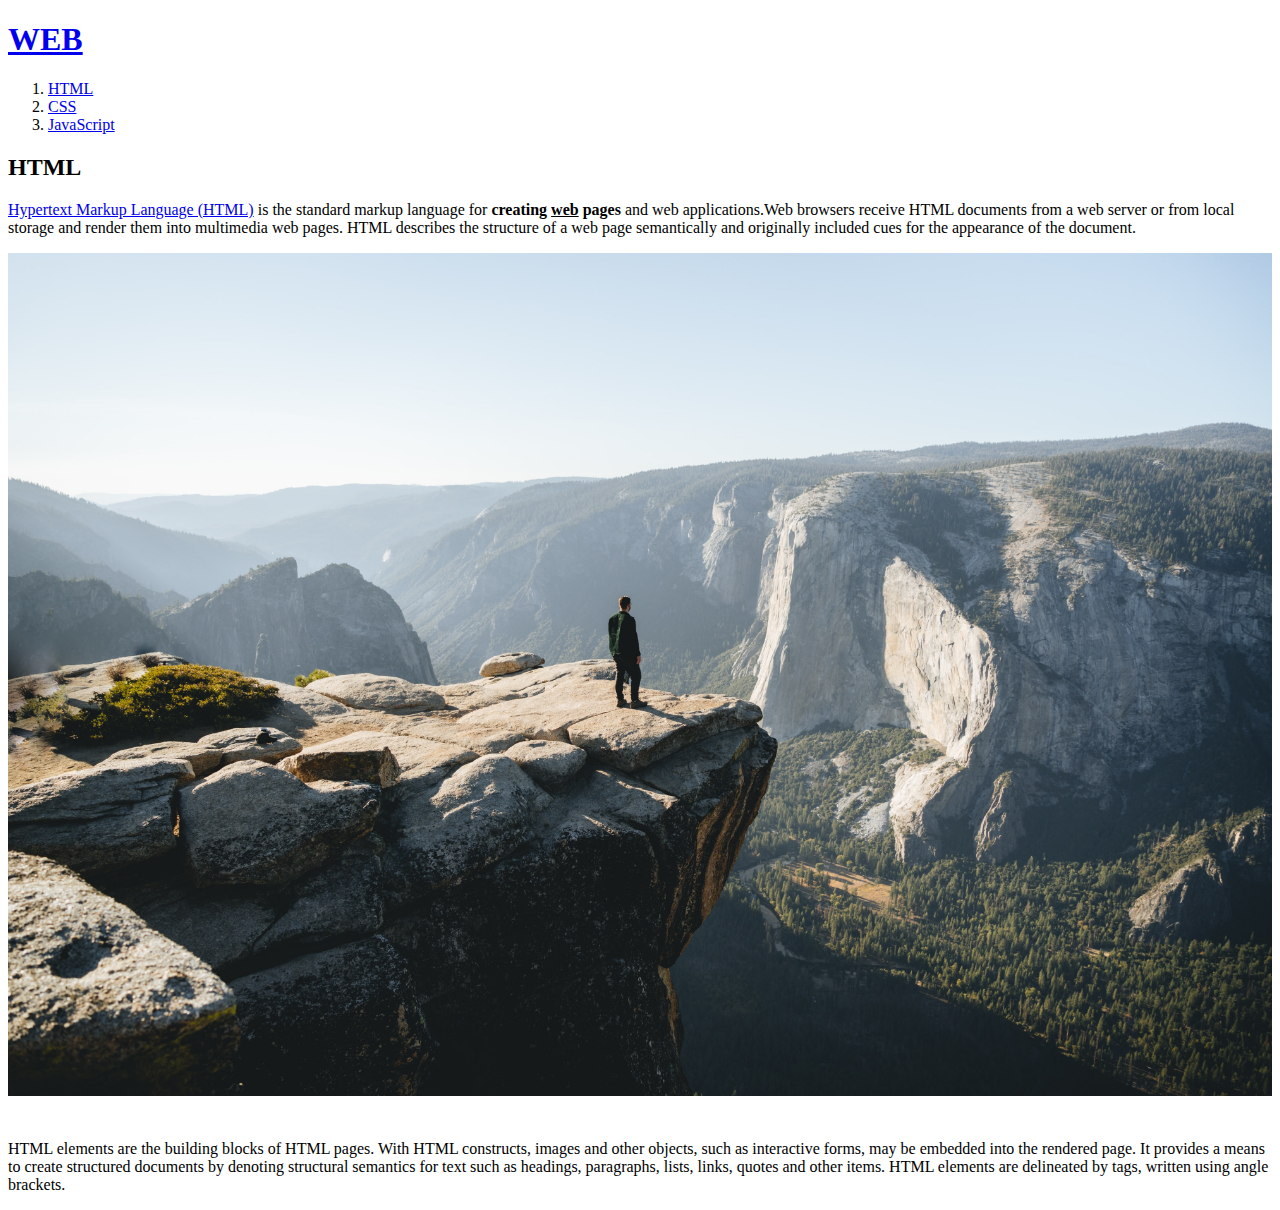
==== 1.html @ b24356ac "first version" ====
<!doctype html>
<html>
<head>
	<title>WEB1 - html </title>
	<meta charset="utf-8">
</head>
<body>
	<h1><a href="index.html">WEB</a></h1>
	<ol>
		<li><a href="1.html">HTML</a></li>
		<li><a href="2.html">CSS</a></li>
		<li><a href="3.html">JavaScript</a></li>
	</ol>
	<h2>HTML</h2>
	<p><a href='#'>Hypertext Markup Language (HTML)<a> is the standard markup language for <strong>creating <u>web</u> pages</strong> and web applications.Web browsers receive HTML documents from a web server or from local storage and render them into multimedia web pages. HTML describes the structure of a web page semantically and originally included cues for the appearance of the document.</p>
	<img src="img.jpg" width="100%">
	<p style="margin-top: 40px;">HTML elements are the building blocks of HTML pages. With HTML constructs, images and other objects, such as interactive forms, may be embedded into the rendered page. It provides a means to create structured documents by denoting structural semantics for text such as headings, paragraphs, lists, links, quotes and other items. HTML elements are delineated by tags, written using angle brackets. </p>
</body>
</html>
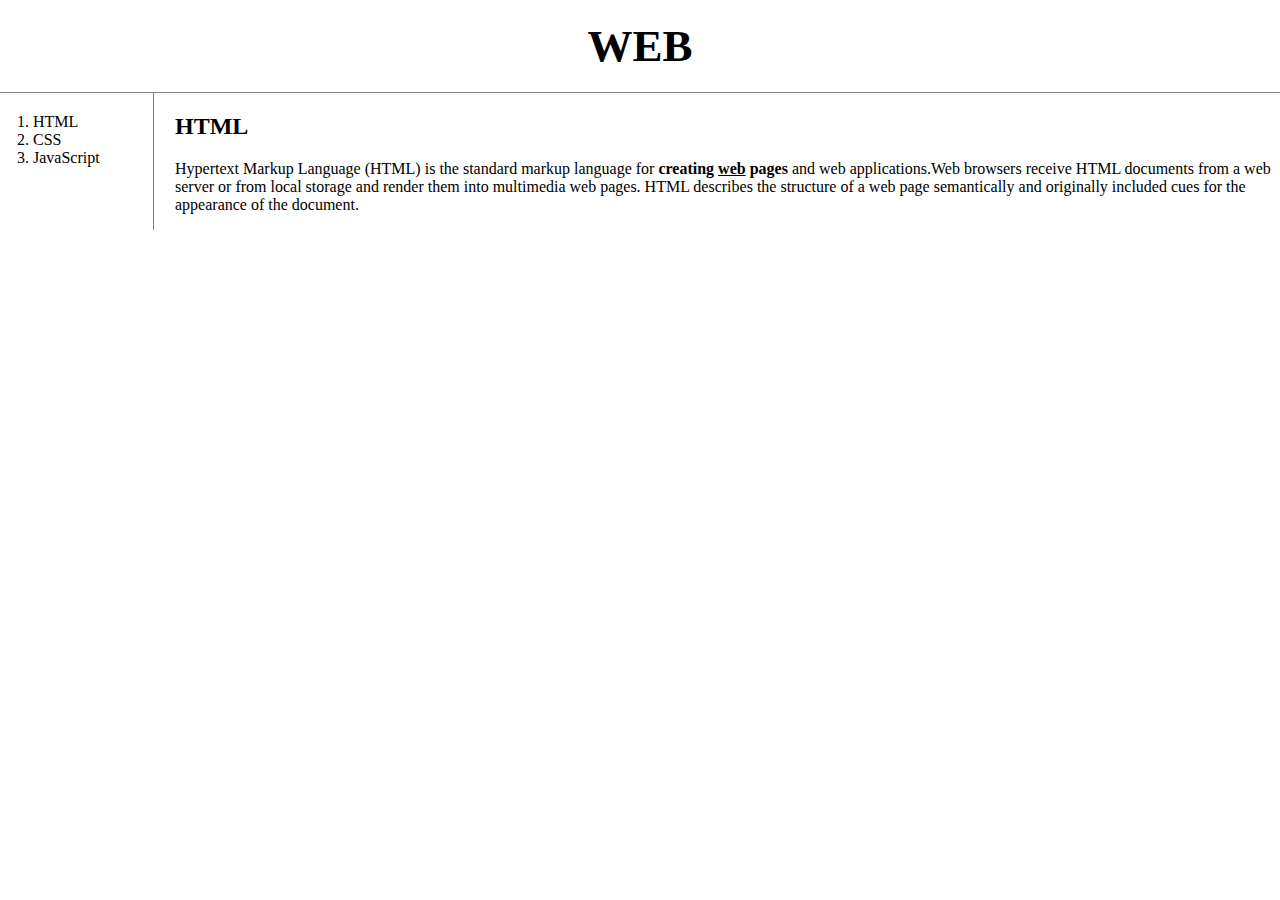
==== commit f2138597: "CSS 파일 추가" ====
--- a/1.html
+++ b/1.html
@@ -3,17 +3,21 @@
 <head>
 	<title>WEB1 - html </title>
 	<meta charset="utf-8">
+	<link rel="stylesheet" href="style.css">
 </head>
 <body>
 	<h1><a href="index.html">WEB</a></h1>
-	<ol>
-		<li><a href="1.html">HTML</a></li>
-		<li><a href="2.html">CSS</a></li>
-		<li><a href="3.html">JavaScript</a></li>
-	</ol>
-	<h2>HTML</h2>
-	<p><a href='#'>Hypertext Markup Language (HTML)<a> is the standard markup language for <strong>creating <u>web</u> pages</strong> and web applications.Web browsers receive HTML documents from a web server or from local storage and render them into multimedia web pages. HTML describes the structure of a web page semantically and originally included cues for the appearance of the document.</p>
-	<img src="img.jpg" width="100%">
-	<p style="margin-top: 40px;">HTML elements are the building blocks of HTML pages. With HTML constructs, images and other objects, such as interactive forms, may be embedded into the rendered page. It provides a means to create structured documents by denoting structural semantics for text such as headings, paragraphs, lists, links, quotes and other items. HTML elements are delineated by tags, written using angle brackets. </p>
+	<div id="grid">
+		<ol>
+			<li><a href="1.html">HTML</a></li>
+			<li><a href="2.html">CSS</a></li>
+			<li><a href="3.html">JavaScript</a></li>
+		</ol>
+		<div id="article">
+			<h2>HTML</h2>
+			<p><a href='#'>Hypertext Markup Language (HTML)</a> is the standard markup language for <strong>creating <u>web</u> pages</strong> and web applications.Web browsers receive HTML documents from a web server or from local storage and render them into multimedia web pages. HTML describes the structure of a web page semantically and originally included cues for the appearance of the document.</p>
+		</div>
+	</div>
+		
 </body>
 </html>--- a/style.css
+++ b/style.css
@@ -0,0 +1,39 @@
+a {
+	color: black;
+	text-decoration: none;
+}
+
+h1 {
+	font-size: 45px;
+	text-align: center;
+	border-bottom: 1px solid gray;
+	margin: 0;
+	padding: 20px;
+}
+ol {
+	border-right: 1px solid gray;
+	width: 100px;
+	margin: 0px;
+	padding: 20px;
+	padding-left: 33px;
+
+}
+body{
+	margin: 0px;
+}
+#grid{
+	display: grid;
+	grid-template-columns: 150px 1fr;
+
+}
+#article{
+	padding-left: 25px;
+}
+@media(max-width: 800px){
+	#grid{
+		display: block;
+	}
+	ol{
+		border-right: none;
+	}
+}